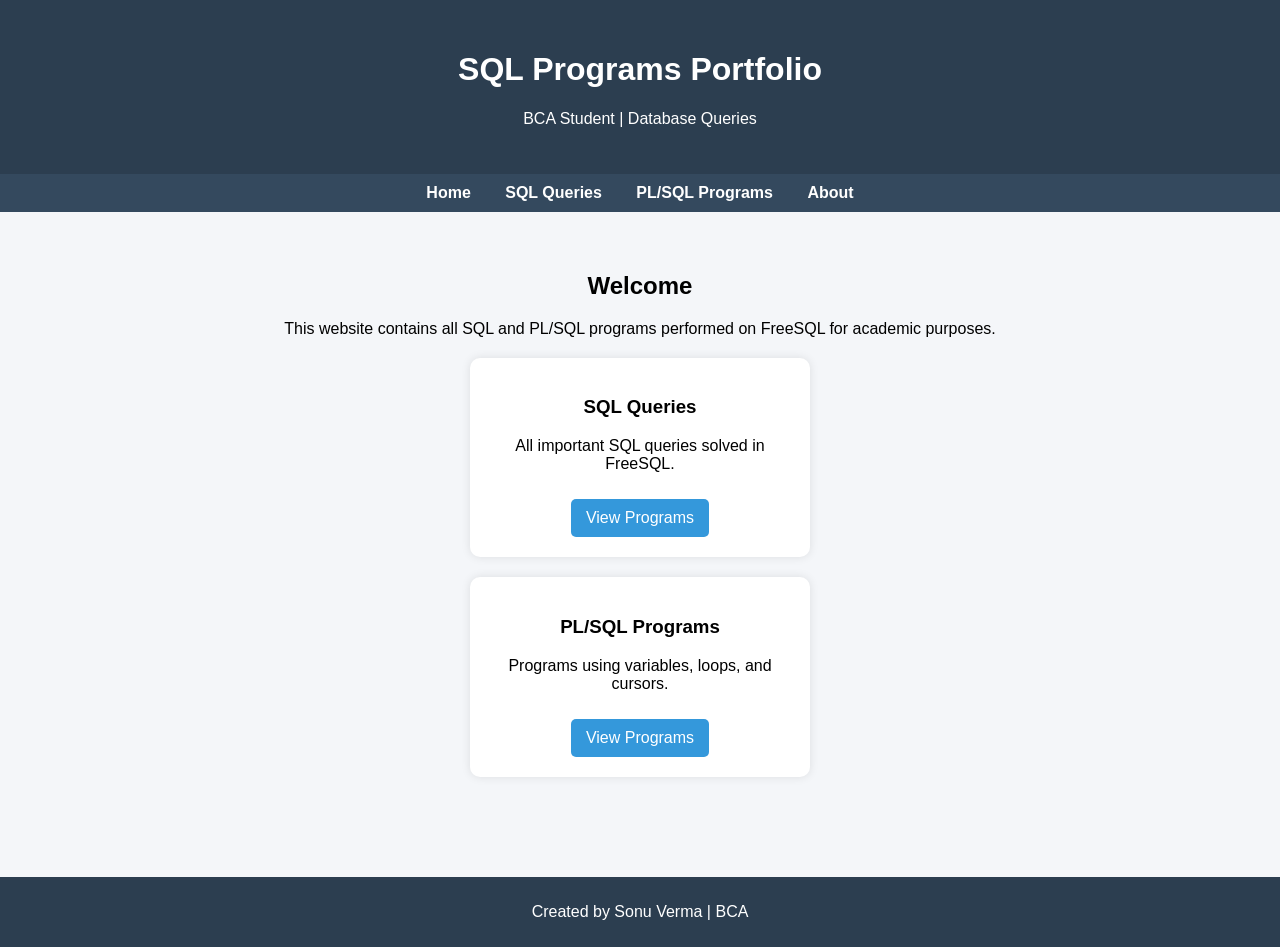
==== index.html @ 37b38e38 "Add files via upload" ====
<!DOCTYPE html>
<html>
<head>
<title>SQL Programs - Chhavi</title>
<link rel="stylesheet" href="style.css">
<meta name="viewport" content="width=device-width, initial-scale=1.0">
</head>

<body>

<header>
<h1>SQL Programs Portfolio</h1>
<p>BCA Student | Database Queries</p>
</header>

<nav>
<a href="index.html">Home</a>
<a href="sql.html">SQL Queries</a>
<a href="plsql.html">PL/SQL Programs</a>
<a href="#">About</a>
</nav>

<section class="container">

<h2>Welcome</h2>

<p>
This website contains all SQL and PL/SQL programs performed on FreeSQL
for academic purposes.
</p>

<div class="card">
<h3>SQL Queries</h3>
<p>All important SQL queries solved in FreeSQL.</p>
<a href="sql.html">View Programs</a>
</div>

<div class="card">
<h3>PL/SQL Programs</h3>
<p>Programs using variables, loops, and cursors.</p>
<a href="plsql.html">View Programs</a>
</div>



</section>

<footer>
<p>Created by Sonu Verma | BCA</p>
</footer>

</body>
</html>
---- style.css ----
body{
font-family: Arial;
margin:0;
background:#f4f6f9;
}

header{
background:#2c3e50;
color:white;
text-align:center;
padding:30px;
}

nav{
background:#34495e;
padding:10px;
text-align:center;
}

nav a{
color:white;
margin:15px;
text-decoration:none;
font-weight:bold;
}

nav a:hover{
color:#f1c40f;
}

.container{
padding:40px;
text-align:center;
}

.card{
background:white;
padding:20px;
margin:20px auto;
width:300px;
border-radius:10px;
box-shadow:0 0 10px rgba(0,0,0,0.1);
}

.card a{
display:inline-block;
margin-top:10px;
background:#3498db;
color:white;
padding:10px 15px;
border-radius:5px;
text-decoration:none;
}

.card a:hover{
background:#2980b9;
}

footer{
background:#2c3e50;
color:white;
text-align:center;
padding:10px;
margin-top:40px;
}

button{
padding:10px 15px;
margin-top:10px;
background:#38bdf8;
border:none;
border-radius:6px;
cursor:pointer;
}

.query-card{
margin:20px;
padding:15px;
background:white;
border-radius:8px;
}

pre{
background:#f4f4f4;
padding:10px;
border-radius:5px;
}

h1{
text-align:center;
}

.query-card{
border-left:4px solid #3498db;
}

body{
margin:0;
padding:0;
}

#queries-container{
width:90%;
margin:auto;
}

.query-card{
width:100%;
box-sizing:border-box;
}
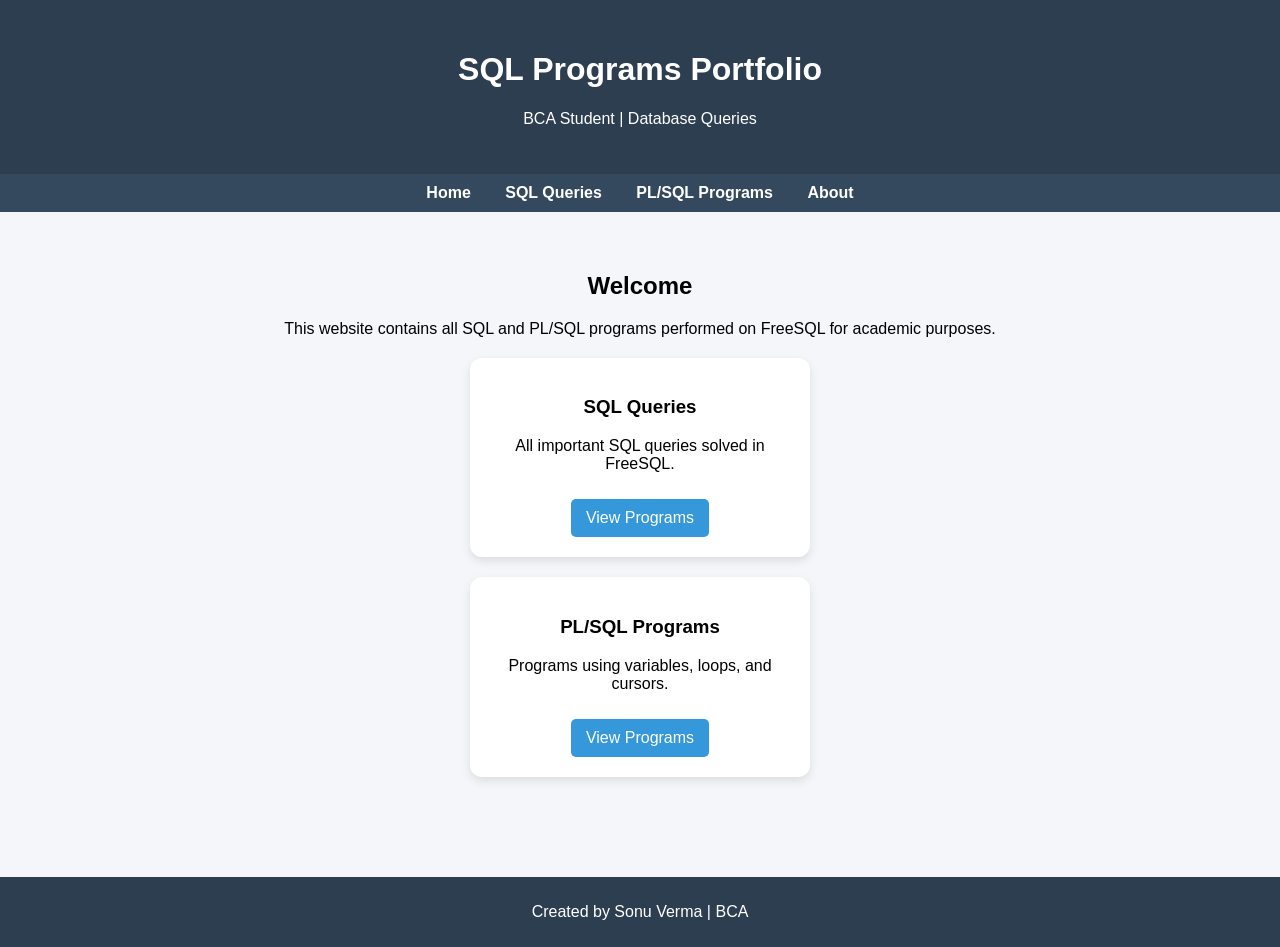
==== commit 762657a0: "Add files via upload" ====
--- a/index.html
+++ b/index.html
@@ -1,7 +1,7 @@
 <!DOCTYPE html>
 <html>
 <head>
-<title>SQL Programs - Chhavi</title>
+<title>SQL Programs - SONU VERMA</title>
 <link rel="stylesheet" href="style.css">
 <meta name="viewport" content="width=device-width, initial-scale=1.0">
 </head>
--- a/style.css
+++ b/style.css
@@ -109,4 +109,22 @@
 .query-card{
 width:100%;
 box-sizing:border-box;
+}
+
+.card {
+  border-radius: 12px;
+  box-shadow: 0 4px 10px rgba(0,0,0,0.1);
+  transition: 0.3s;
+}
+
+.card:hover {
+  transform: scale(1.03);
+}
+
+#searchInput {
+  width: 60%;
+  padding: 10px;
+  margin: 15px 0;
+  border-radius: 8px;
+  border: 1px solid #ccc;
 }
